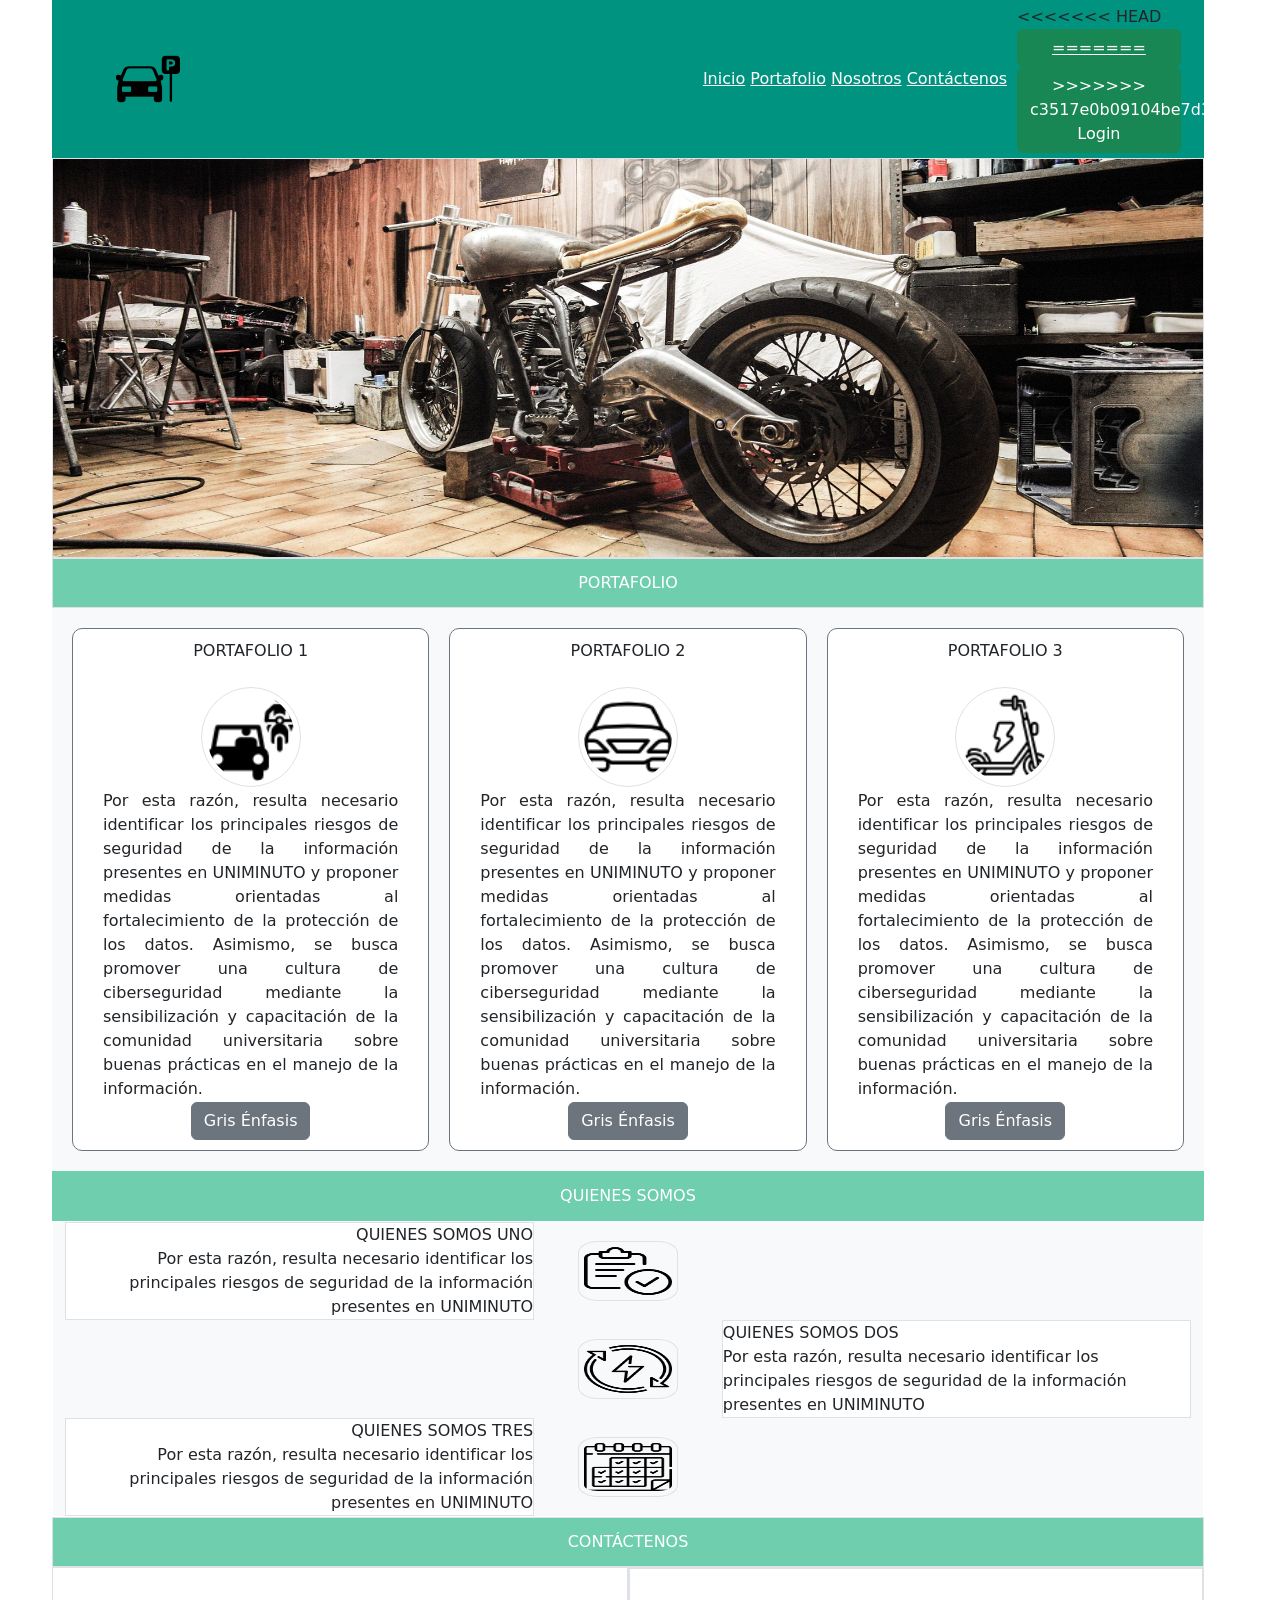
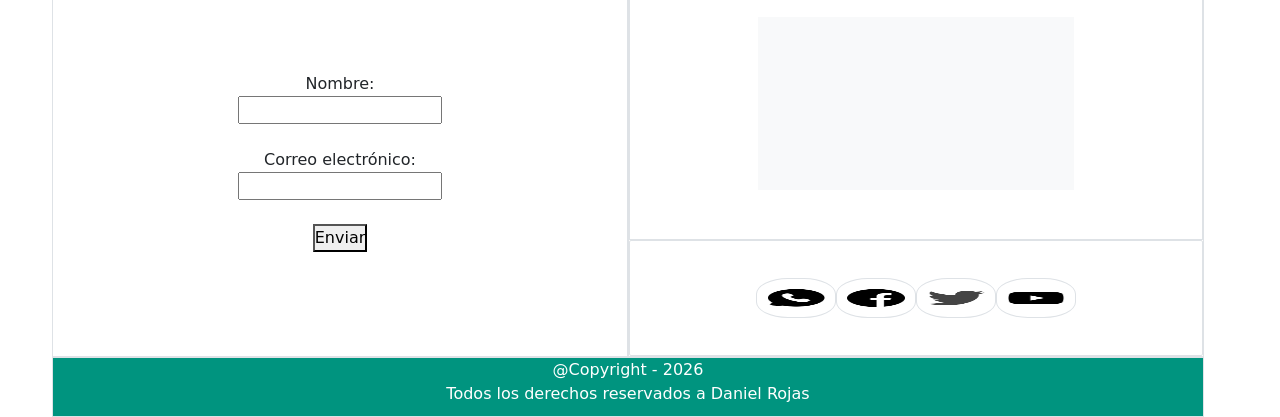
==== index.html @ 46fda4a5 "cambio" ====
<!DOCTYPE html>
<html lang="es">

<head>
    <meta charset="UTF-8">
    <meta name="viewport" content="width=device-width, initial-scale=1.0">
    <title>Pagina Principal</title>
    <link rel="icon" type="image/x-icon" href="assets/img/IconoPrincipal.png">
    <!-- <link rel="stylesheet" href="assets/css/styles-box.css"> -->

    <!-- <link rel="stylesheet" href="assets/css/styles-flexbox.css"> -->
    <link rel="stylesheet" href="assets/css/bootstrap.css">
    <link rel="stylesheet" href="assets/css/styles-bootstrap5.css">
</head>

<body>
    <!-- Contenedor  -->
    <div class="contenedor container-fluid-md ">
        <nav class="row nav">
            <div class="col-12 col-sm-12 col-md-2  col-lg-2 logo ">
                <img src="assets/img/logo.png" alt="Logo cargue" />
            </div>
            <div class="col-12 col-sm-10 col-md-8 col-lg-8 menu">
                <!-- Menú de navegación -->
                <!-- <nav class="nav row"> -->
                    <a class="text-white " href="#">Inicio</a>
                    <a class="text-white " href="#portafolio">Portafolio</a>
                    <a class="text-white " href="#nosotros">Nosotros</a>
                    <a class="text-white  " href="#contacto">Contáctenos</a> 
                <!-- </nav>  -->
            </div>
            <div class="col-12 col-sm-2 col-md-22 col-lg-2 login ">
<<<<<<< HEAD
                 <a class="text-white" href=" http://192.168.1.128/parqueadero/pages/company/login.html"><button type="button" class="btn btn-success " href="pages/company/login.html">
=======
                 <a class="text-white" href=" http://192.168.12.17/parqueadero/pages/company/login.html"><button type="button" class="btn btn-success " href="pages/company/login.html">
>>>>>>> c3517e0b09104be7d3dc755555f3dd760cda64c9
                   Login </button>
                   </a>
            </div>
        </nav>

        <!-- HEADER ENCABEZADO DONDE ESTA LA IMAGEN PRINCIPAL -->
        <header class="row col-md-12 col-12 col-sm-12 border"></header>

        <div class="titulo row col-12 col-sd-12 col-md-12 col-lg-12 border">PORTAFOLIO</div>

        <section id="portafolio" class="row portafolio ">
            <div class="col-12 col-sm-12 col-md-6 col-lg-4 port-col ">
                <div class="row-4 dato"><a>PORTAFOLIO 1</a><br>
                    <img src="assets/img/portafolio-1.png" class="img-fluid border" alt="Imagen Portafolio" />
                    <div class="campo">Por esta razón, resulta necesario identificar los principales riesgos de
                        seguridad de la información presentes en UNIMINUTO y proponer medidas orientadas al
                        fortalecimiento de la protección de los datos. Asimismo, se busca promover una cultura de
                        ciberseguridad mediante la sensibilización y capacitación de la comunidad universitaria sobre
                        buenas prácticas en el manejo de la información.</div>
                    <button type="button" class="btn btn-secondary text-white">Gris Énfasis</button>
                </div>
            </div>
            <div class="col-12 col-sm-12 col-md-6 col-lg-4  port-col ">
                <div class="row-4 dato"><a>PORTAFOLIO 2</a><br>
                    <img src="assets/img/portafolio-2.png" class="img-fluid border" alt="Imagen Portafolio" />
                    <div class="campo">Por esta razón, resulta necesario identificar los principales riesgos de
                        seguridad de la información presentes en UNIMINUTO y proponer medidas orientadas al
                        fortalecimiento de la protección de los datos. Asimismo, se busca promover una cultura de
                        ciberseguridad mediante la sensibilización y capacitación de la comunidad universitaria sobre
                        buenas prácticas en el manejo de la información.</div>
                    <button type="button" class="btn btn-secondary text-white">Gris Énfasis</button>
                </div>
            </div>
            <div class="col-12 col-sm-12 col-md-12 col-lg-4  port-col  ">
                <div class="row-4 dato"><a>PORTAFOLIO 3</a><br>
                    <img src="assets/img/portafolio-3.png" class="img-fluid border" alt="Imagen Portafolio" />
                    <div class="campo">Por esta razón, resulta necesario identificar los principales riesgos de
                        seguridad de la información presentes en UNIMINUTO y proponer medidas orientadas al
                        fortalecimiento de la protección de los datos. Asimismo, se busca promover una cultura de
                        ciberseguridad mediante la sensibilización y capacitación de la comunidad universitaria sobre
                        buenas prácticas en el manejo de la información.</div>
                    <button type="button" class="btn btn-secondary text-white">Gris Énfasis</button>
                </div>
            </div>
        </section>

        <div class="row titulo ">QUIENES SOMOS</div>

        <section class="row col-sm-12 col-md-12 col-lg-12 nosotros " id="nosotros">

            <!-- QUIENES SOMOS UNO -->
            <div class="col-12 col-sm-12 col-md-12 col-lg-12 nos-fila ">
                <div class="col-12 col-sm-12 col-md-9 col-lg-5 nos-fila-col-ext-der caja-2 border ">
                    <a>QUIENES SOMOS UNO</a>
                    <a>Por esta razón, resulta necesario identificar los principales riesgos de
                        seguridad de la información presentes en UNIMINUTO</a>
                </div>
                <div class=" col-12 col-sm-12 col-md-3 col-lg-2 nos-fila-col-cnt caja-1  ">
                    <img src="assets/img/somos-1.png" class="border" alt="Imagen Portafolio" />
                </div>
                <div class=" col-0 col-sm-0 col-md-0 col-lg-5 nos-fila-col-ext-izq  caja-3 "></div>
            </div>
            <!-- QUIENES SOMOS DOS -->
            <div class="col-12 col-sm-12 col-md-12 col-lg-12 nos-fila ">
                <div class="col-0 col-sm-0 col-md-0 col-lg-5 nos-fila-col-ext-der  caja-3"> </div>
                <div class=" col-12 col-sm-12 col-md-3 col-lg-2 nos-fila-col-cnt ">
                    <img src="assets/img/somos-2.png" class="border" alt="Imagen Portafolio" />
                </div>
                <div class=" col-12 col-sm-12 col-md-9 col-lg-5 nos-fila-col-ext-izq border  ">
                    <div><a>QUIENES SOMOS DOS</a></div>
                    <div>Por esta razón, resulta necesario identificar los principales riesgos de
                        seguridad de la información presentes en UNIMINUTO</div>
                </div>

            </div> <!-- QUIENES SOMOS TRES -->
            <div class="col-12 col-sm-12 col-md-12 col-lg-12 nos-fila ">
                <div class="col-12 col-sm-12 col-md-9 col-lg-5 nos-fila-col-ext-der caja-2 border ">
                    <div><a>QUIENES SOMOS TRES</a></div>
                    <div>Por esta razón, resulta necesario identificar los principales riesgos de
                        seguridad de la información presentes en UNIMINUTO</div>
                </div>
                <div class=" col-12 col-sm-12 col-md-3 col-lg-2 nos-fila-col-cnt caja-1  ">
                    <img src="assets/img/somos-3.png" class="border" alt="Imagen Portafolio" />
                </div>
                <div class=" col-0 col-sm-0 col-md-0 col-lg-5 nos-fila-col-ext-izq caja-3 "></div>
            </div>
        </section>

        <div class="row titulo  col-12 col-sd-12 col-md-12 col-lg-12 border text-center">CONTÁCTENOS</div>

        <section class="row  col-12 col-sd-12 col-md-12 col-lg-12 contacto" id="contacto">
            <div class="col-12 col-sd-12 col-md-6 col-lg-6  cont-col border">
                <form action="/enviar" method="post">
                    <label for="nombre">Nombre:</label><br>
                    <input type="text" id="nombre" name="nombre"><br><br>

                    <label for="email">Correo electrónico:</label><br>
                    <input type="email" id="email" name="email"><br><br>

                    <button type="submit">Enviar</button>
                </form>
            </div>
            <div class="col-12 col-sd-12 col-md-6 col-lg-6  cont-col border p-0">
                <div class="col-12 cont-col-fila-arr border">
                    <div class="mapa p-2 bg-light">
                        <iframe
                            src="https://www.google.com/maps/embed?pb=!1m18!1m12!1m3!1d31813.9699775346!2d-74.10351112568361!3d4.639294599999999!2m3!1f0!2f0!3f0!3m2!1i1024!2i768!4f13.1!3m3!1m2!1s0x8e3f9a30819a6fdd%3A0x1079f02c2173c68f!2sSecretar%C3%ADa%20Distrital%20Del%20H%C3%A1bitat!5e0!3m2!1ses!2sco!4v1786302292131!5m2!1ses!2sco"
                            style="border:0;" allowfullscreen="" loading="lazy"
                            referrerpolicy="strict-origin-when-cross-origin"></iframe>
                    </div>
                </div>
                <div class="col-12 cont-col-fila-abj border">
                    <img src="assets/img/whatsapp.png" class="img-fluid border" alt="Imagen Portafolio" />
                    <img src="assets/img/facebook.png" class="img-fluid border" alt="Imagen Portafolio" />
                    <img src="assets/img/twitter.png" class="img-fluid border" alt="Imagen Portafolio" />
                    <img src="assets/img/youtube.png" class="img-fluid border" alt="Imagen Portafolio" />
                </div>
            </div>
        </section>

        <footer class="row  col-12 col-sd-12 col-md-12 col-lg-12 border ">@Copyright - 2026<br>Todos los derechos
            reservados a Daniel Rojas</be>
        </footer>
    </div>

    <script src="assets/js/scripts.js"></script> <!-- Enlace al script en la otra carpeta (js/) -->
    <script src="assets/js/bootstrap.bundle.js"></script>
    <script src="assets/js/scripts.js"></script>
</body>

</html>
---- assets/css/styles-box.css ----
<<<<<<< HEAD
/* Escritorio */
*{
    box-sizing: border-box;
    margin: 0;
    padding: 0;
}
/* Clases especiales */
=======
*{
    box-sizing: border-box;
    margin:0;
    padding: 0;
}
/*Clases especiales*/
>>>>>>> ec47381e3a66392d24647a0e961fd2c110469677
.borde{
    border: 1px solid gray;
}
.titulo{
    width: 100%;
<<<<<<< HEAD
    height: 50px;
}
/* Contenedor */
.contenedor{
    width: 80%;
    max-width: 1280px;
    margin: auto;
}
/* Navegador */
nav{
    width: 100%;
    height: 50px;
}
.logo{
    width: 20%;
    height: 100%;
    padding: 5px;
    float: left;
}
.menu{
    width: 65%;
    height: 100%;
    padding: 5px;
    float: left;
}
.login{
    width: 15%;
    height: 100%;
    padding: 5px;
    float: left;
}
/* Encabezado */
header{
    width: 100%;
    height: 400px;
}
/* Portafolio */
=======
    height:50px;
}

/*Contenedor*/
.contenedor{
    width: 80%;
    max-width: 1280px;
    margin:auto;
}
/*Navegador*/
.nav{
    width:100%;
    height: 50px;
}

.logo{ 
    width: 20%;
    height: 100%;
    padding:5px;
    float:left;
}
.menu{ 
    width: 65%;
    height: 100%;
    padding: 5px;
    float:left;
}
.login{ 
    width: 15%;
    height: 100%;
    padding: 5px;
    float:left;
}
/*header*/
.header{
    width: 100%;
    height: 400px;

} 
/*Portafolio*/
>>>>>>> ec47381e3a66392d24647a0e961fd2c110469677
.portafolio{
    width: 100%;
    height: 500px;
}
.port-col{
    width: 33.33%;
    height: 100%;
<<<<<<< HEAD
    float: left;
}
/* Nosotros */
.nosotros{
    width: 100%;
    height: 500px;
}
.nos-fila{
    width: 100%;
    height: 33.33%;
}
.nos-fila-col-ext{
    width: 40%;
    height: 100%;
    float: left;
}
.nos-fila-col-cnt{
    width: 20%;
    height: 100%;
    float: left;
}
/* Contáctenos */
.contacto{
    width: 100%;
    height: 500px;
=======
    float:left;
}
/*Nosotros*/
.nosotros{
    width: 100%;
    height: 500px; 
}
.nos-fila{
    width: 100%;
    height: 33.33%; 
}
.nos-fila-col-ext{
    width: 40%;
    height: 100%; 
    float:left;
}
.nos-fila-col-cnt{
    width: 20%;
    height: 100%; 
    float:left;
}
/*Contactenos*/
.contacto{
    width: 100%;
    height: 500px;   
>>>>>>> ec47381e3a66392d24647a0e961fd2c110469677
}
.cont-col{
    width: 50%;
    height: 100%;
<<<<<<< HEAD
    float: left;
}
=======
    float:left;   
}

>>>>>>> ec47381e3a66392d24647a0e961fd2c110469677
.cont-col-fila-arr{
    width: 100%;
    height: 70%;
}
<<<<<<< HEAD
.cont-col-fila-abj{
    width: 100%;
    height: 30%;
}
/* Pie de Página */
footer{
    width: 100%;
    height: 50px;
}

/* Tablet */
@media (max-width: 992px) {
    .contenedor{
        width: 100%;
    }    
    nav{
        height: 100px;
    }
    .logo{
        width: 100%;
        height: 50%;
    }
    .menu{
        width: 80%;
        height: 50%;
    }
    .login{
        width: 20%;
        height: 50%;
    }
    nav{
        height: 100px;
    }
    .logo{
        width: 100%;
        height: 50%;
    }
    .menu{
        width: 80%;
        height: 50%;
    }
    .login{
        width: 20%;
        height: 50%;
    }
}

/* Celular */
@media (max-width: 768px) {
    nav{
        height: 150px;
    }
    .logo{
        width: 100%;
        height: 50px;
    }
    .menu{
        width: 100%;
        height: 50px;
    }
    .login{
        width: 100%;
        height: 50px;
    }

=======

.cont-col-fila-abj{
    width: 100%;
    height: 30%; 
}
/*pie de pagina*/
.footer{
    width: 100%;
    height: 50px;
>>>>>>> ec47381e3a66392d24647a0e961fd2c110469677
}
---- assets/css/styles-flexbox.css ----
*{
    box-sizing: border-box;
<<<<<<< HEAD
    margin: 0;
    padding: 0;
}
/* Clases especiales */
=======
    margin:0;
    padding: 0;
}
/*Clases especiales*/
>>>>>>> ec47381e3a66392d24647a0e961fd2c110469677
.borde{
    border: 1px solid gray;
}
.titulo{
    width: 100%;
<<<<<<< HEAD
    height: 50px;
}
/* Contenedor */
.contenedor{
    display: flex;
    flex-flow: column wrap;
    width: 80%;
    max-width: 1280px;
    margin: auto;
}
/* Navegador */
nav{
    display: flex;
    height: 50px;
}
.logo{
    flex: 20%;
    height: 100%;
    padding: 5px;
}
.menu{
    flex: 65%;
    height: 100%;
    padding: 5px;
}
.login{
    flex: 15%;
    height: 100%;
    padding: 5px;
}
/* Encabezado */
header{
    width: 100%;
    height: 400px;
}
/* Portafolio */
.portafolio{
    display: flex;
=======
    height:50px;
}

/*Contenedor*/
.contenedor{
    display:flex;
    width: 80%;
    flex-flow: column wrap;
    max-width: 1280px;
    margin:auto;
}
/*Navegador*/
nav{
    display:flex;
    height: 50px;
}

.logo{ 
    flex: 20%;
    height: 100%;
    padding:5px;
}
.menu{ 
    flex: 65%;
    height: 100%;
    padding: 5px;
    
}
.login{ 
    flex: 15%;
    height: 100%;
    padding: 5px;
    
}
/*header*/
header{
    width: 100%;
    height: 400px;

} 
/*Portafolio*/
.portafolio{
    display:flex;
>>>>>>> ec47381e3a66392d24647a0e961fd2c110469677
    width: 100%;
    height: 500px;
}
.port-col{
<<<<<<< HEAD
    flex: 1;
    height: 100%;
}
/* Nosotros */
.nosotros{
    display: flex;
    flex-flow: column nowrap;
    width: 100%;
    height: 500px;
}
.nos-fila{
    flex: 1;
    display: flex;
}
.nos-fila-col-ext{
    flex: 40%;
}
.nos-fila-col-cnt{
    flex: 20%;
}
/* Contáctenos */
.contacto{
    display: flex;
    width: 100%;
    height: 500px;
}
.cont-col{
    flex: 1;
    display: flex;
    flex-flow: column nowrap;
}
=======
    flex:1;
    height: 100%;
}
/*Nosotros*/
.nosotros{
    display:flex;
    flex-flow: column nowrap;
    width: 100%;
    height: 500px; 
}
.nos-fila{
    flex: 1; 
    display:flex;
}
.nos-fila-col-ext{
    display:flex;
    flex: 40%;
    
}
.nos-fila-col-cnt{
    flex: 20%;
    
}
/*Contactenos*/
.contacto{
    display:flex;
    width: 100%;
    height: 500px;   
}
.cont-col{
    flex: 1;
    display:flex;
    flex-flow: column nowrap;
       
}

>>>>>>> ec47381e3a66392d24647a0e961fd2c110469677
.cont-col-fila-arr{
    width: 100%;
    flex: 70%;
}
<<<<<<< HEAD
.cont-col-fila-abj{
    width: 100%;
    flex: 30%;
}
/* Pie de Página */
footer{
    width: 100%;
    height: 50px;
}

/* Tablet */
@media (max-width: 992px) {
    .contenedor{
        width: 100%;
    }   
    nav{
        flex-flow: row wrap;
    }
    .logo{
        flex: 100%;
        height: 100%;
    }
    .menu{
        flex: 80%;
        height: 100%;
    }
    .login{
        flex: 20%;
        height: 100%;
    }
}

/* Celular */
@media (max-width: 768px) {
    nav{
        flex-flow: column nowrap;
        height: 150px;
    }
    .logo{
        flex: 100%;
        height: 50%;
    }
    .menu{
        flex: 100%;
    }
    .login{
        flex: 100%;
    }
=======

.cont-col-fila-abj{
    width: 100%;
    flex                        : 30%; 
}
/*pie de pagina*/
footer{
    width: 100%;
    height: 50px;
>>>>>>> ec47381e3a66392d24647a0e961fd2c110469677
}
---- assets/css/styles-bootstrap5.css ----
* {
    box-sizing: border-box;
    margin: 0;
    padding: 0;
}

/* Clases especiales */
.titulo {
    height: 50px;
    width: 100%;
    color: white;
    background-color: #6ECEAD;
    text-align: center;
    justify-content: center;
    align-items: center;
    /* display: flex; */
}

.titulo .col {
    height: 20%;
}

/* Navegador */
nav {
    width: 100%;
    /* position: fixed; */
    top: 0;
    text-align: right;
    /* left: 10%;
    height: 60px;
    /* Define una altura fija */
    z-index: 1000;
    /* Asegura que quede por encima de otros elementos*/
    align-items: center;
    background-color: #009480;
}


.logo {
    height: 100%;
    padding: 5px;
    text-align: center;
}

.logo img {
    height: 100%;
}

.menu {
    height: 100%;
    padding: 5px;
}

.login {
    height: 100%;
    padding: 5px;
    text-align: left;


    /* background-color: green; */
    /* border-radius: 20%; */
}

.login .btn {
    width: 90%;
    /* background-color: red; */
    /* color: red; */
}

/* Contenedor */
.contenedor {
    display: flex;
    flex-flow: column wrap;
    width: 90%;
    max-width: 1280px;
    margin: auto;
    /* border: 2px solid red; */
    display: flex;
    flex-direction: column;
    /* Apila los elementos uno abajo del otro */
}

body {
    /* Añade un margen superior igual o mayor a la altura del nav para que no tape el contenido inicial */
    /* padding-top: 60px; */
}


section {
    height: 390px;
}

header {
    height: 400px;
    background-image: url("../img/fondo.jpg");
    background-size: 100% 80%;
    background-attachment: fixed;
}

.portafolio {
    height: 100%;
    width: 100%;
    display: flex;
    padding: 10px;
    /* text-align: center; */
    justify-content: center;
    display: flex;
    background-color: #F8F9FA;

}

.portafolio .port-col {
    padding: 10px;
    text-align: center;
    justify-content: center;
    background-color: #F8F9FA;
    display: flex;
}

.portafolio img {
    padding: 5px;
    width: 100px;
    height: 100px;
    border-radius: 50%;
    border: 2px solid red;
}

.dato {
    padding: 10px;
    background-color: white;
    border: 1px solid #6C757D;
    border-radius: 10px;
    justify-content: center;
    align-items: center;
    flex-direction: column;
    display: flex;
}

.datodos {
    /* background-color: red; */
    justify-content: center;
    gap: 2px;
}

.datotres {
    width: 40%;
    font-size: 15px;
    border-radius: 20%;
    align-items: center;
    justify-content: center;
    display: flex;
    color:gray;
    border: 1px solid #F2F2F2;
}

.campo {
    padding: 2px 20px 1px 20px;
    text-align: justify;
    justify-content: center;
    background-color: rgb(255, 255, 255);
}

.portafolio vinculo {
    width: 50px;
    color: rgb(0, 0, 255);
    background-color: #6C757D;
    text-align: center;
    justify-content: center;
    display: flex;
}

.nosotros {
    height: 90%;
    padding: 1px;
    align-items: center;
    text-align: center;
    justify-content: center;
    display: flex;

}

.nos-fila {
    height: 90%;
    background-color: #F8F9FA;
    width: 100%;
    display: flex;
    align-items: center;
    flex-flow: column wrap;
    flex-direction: row;
}

.nos-fila-col-ext-der {
    height: 100%;
    align-items: left;
    justify-content: right;
    text-align: right;
    background-color: white;
    display: flex;
    flex-flow: column wrap;
}

.nos-fila-col-ext-izq {
    height: 100%;
    align-items: right;
    justify-content: center;
    text-align: right;
    background-color: white;
    text-align: left;
    display: flex;
    flex-flow: column wrap;
}


.nos-fila-col-cnt img {
    padding: 5px;
    width: 100px;
    height: 60px;
    border-radius: 20%;

}

.cont-col {
    background-color: white;
    text-align: center;
    justify-content: center;
    align-items: center;
    display: flex;
    flex-flow: column;
}

.cont-col-fila-arr {
    height: 70%;
    text-align: center;
    justify-content: center;
    align-items: center;
    display: flex;
}

.cont-col-fila-abj {
    height: 30%;
    text-align: center;
    justify-content: center;
    align-items: center;
    display: flex;
    border-radius: 2px 2px 2px 2px;
}



.cont-col-fila-abj img {
    padding: 10px;
    width: 80px;
    height: 40px;
    border-radius: 40%;
}

footer {
    height: 60px;
    justify-content: center;
    text-align: center;
    display: flex;
    color: white;
    background-color: #00947F;
}

/*TABLET*/
@media (max-width: 992px) {

    .contenedor {
        width: 100% !important;
    }

    .portafolio {
        padding-left: 20px;
        height: 100%;
        width: 100%;
        flex-flow: row wrap;
        justify-content: center;
        text-align: center;
        display: flex;
        flex-direction: row;
    }

    /* Navegador */
    nav {
        width: 100%;
    }


    .nosotros {
        height: 600PX;
        float: left;
        background-color: yellow;

    }

    .nos-fila {
        height: 200px;

    }

    .nos-fila-col-ext-der {
        justify-content: center;
    }

    .nos-fila-col-cnt img {
        padding: 5px;
        width: 150px;
        height: 150px;
        border-radius: 20%;

    }
}

/*CELULARES*/
@media (max-width: 767.98px) {

    .contenedor {
        width: 100% !important;
    }


    .portafolio {
        flex-flow: row wrap;
        width: 100%;
        height: auto;
    }

    .nav {
        text-align: center;
        display: flex;
        width: 100%;
        padding-left: 15%;
    }

    .nosotros {
        height: 100%;
        padding-left: 20px;
        /* width: 100%; */
        background-color: #F8F9FA;
        flex-flow: row wrap;
        display: flex;
        width: 100%;
        text-align: center;

    }


    .nos-fila {
        height: 20%;
        width: 100%;
        background-color: #F8F9FA;
        display: flex;
        flex-flow: COLUMN NOwrap;
    }

    .nos-fila-col-ext-der {
        height: 60%;
        align-items: center;
        justify-content: center;
        background-color: white;
        text-align: center;
        display: flex;
        flex-flow: column nowrap;
        flex-direction: column;
    }

    .nos-fila-col-ext-izq {
        height: 60%;
        align-items: center;
        justify-content: center;
        background-color: white;
        text-align: center;
        display: flex;
        flex-flow: column nowrap;
    }



    /* El Div 1 (Texto) toma el orden 2, moviéndose visualmente abajo */
    .caja-1 {
        order: 1;
    }

    /* El Div 2 (Imagen) toma el orden 1, moviéndose visualmente arriba */
    .caja-2 {
        order: 2;
    }

    /* El Div 3 se oculta por completo de la pantalla */
    .caja-3 {
        display: none;
    }

    .nos-fila-col-cnt img {
        padding: 5px;
        width: 90px;
        height: 90px;
        border-radius: 50%;
    }


}

/*EXTRA SMALL*/
@media (max-width:575.98px) {

    .contenedor {
        width: 100% !important;
    }

    .portafolio {
        flex-flow: row wrap;
        width: 100%;
        height: auto;
    }

    /* .nosotros {
        flex-flow: row wrap;
        width: 100%;
        height: 700px;
    } */

}
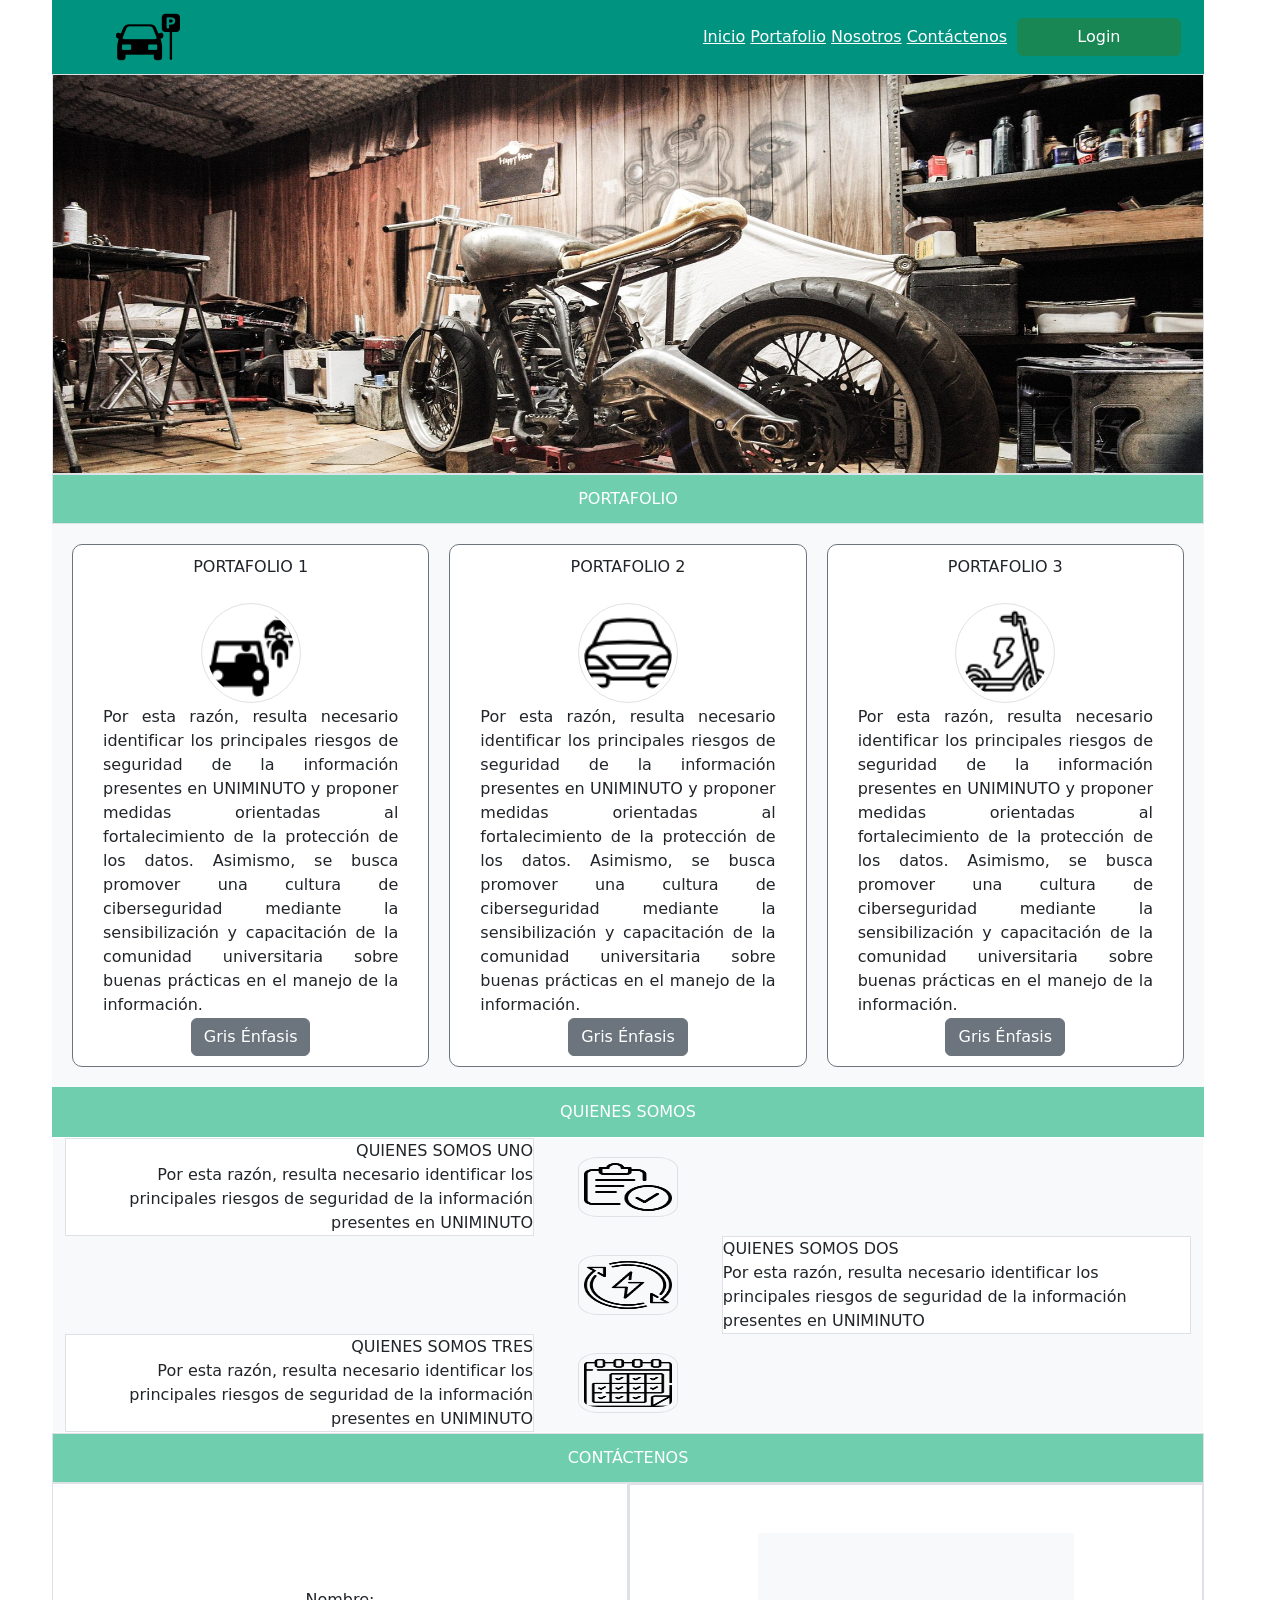
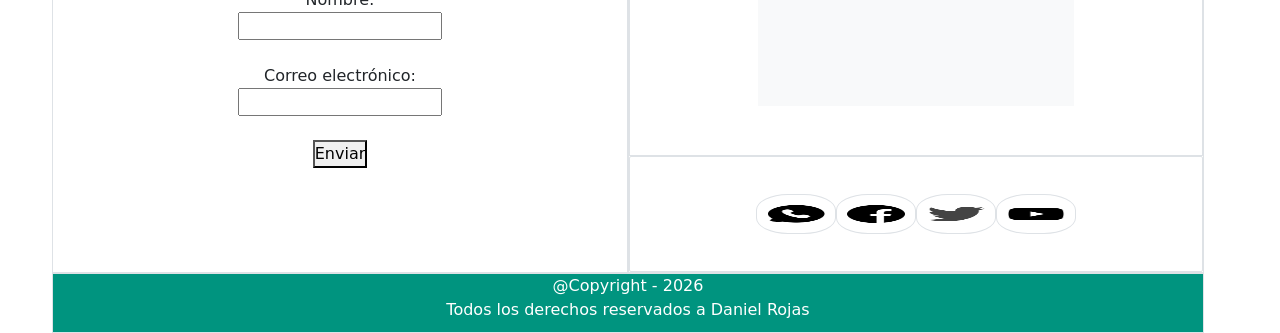
==== commit ba37a2f7: "cambio" ====
--- a/index.html
+++ b/index.html
@@ -30,11 +30,9 @@
                 <!-- </nav>  -->
             </div>
             <div class="col-12 col-sm-2 col-md-22 col-lg-2 login ">
-<<<<<<< HEAD
+
                  <a class="text-white" href=" http://192.168.1.128/parqueadero/pages/company/login.html"><button type="button" class="btn btn-success " href="pages/company/login.html">
-=======
-                 <a class="text-white" href=" http://192.168.12.17/parqueadero/pages/company/login.html"><button type="button" class="btn btn-success " href="pages/company/login.html">
->>>>>>> c3517e0b09104be7d3dc755555f3dd760cda64c9
+
                    Login </button>
                    </a>
             </div>
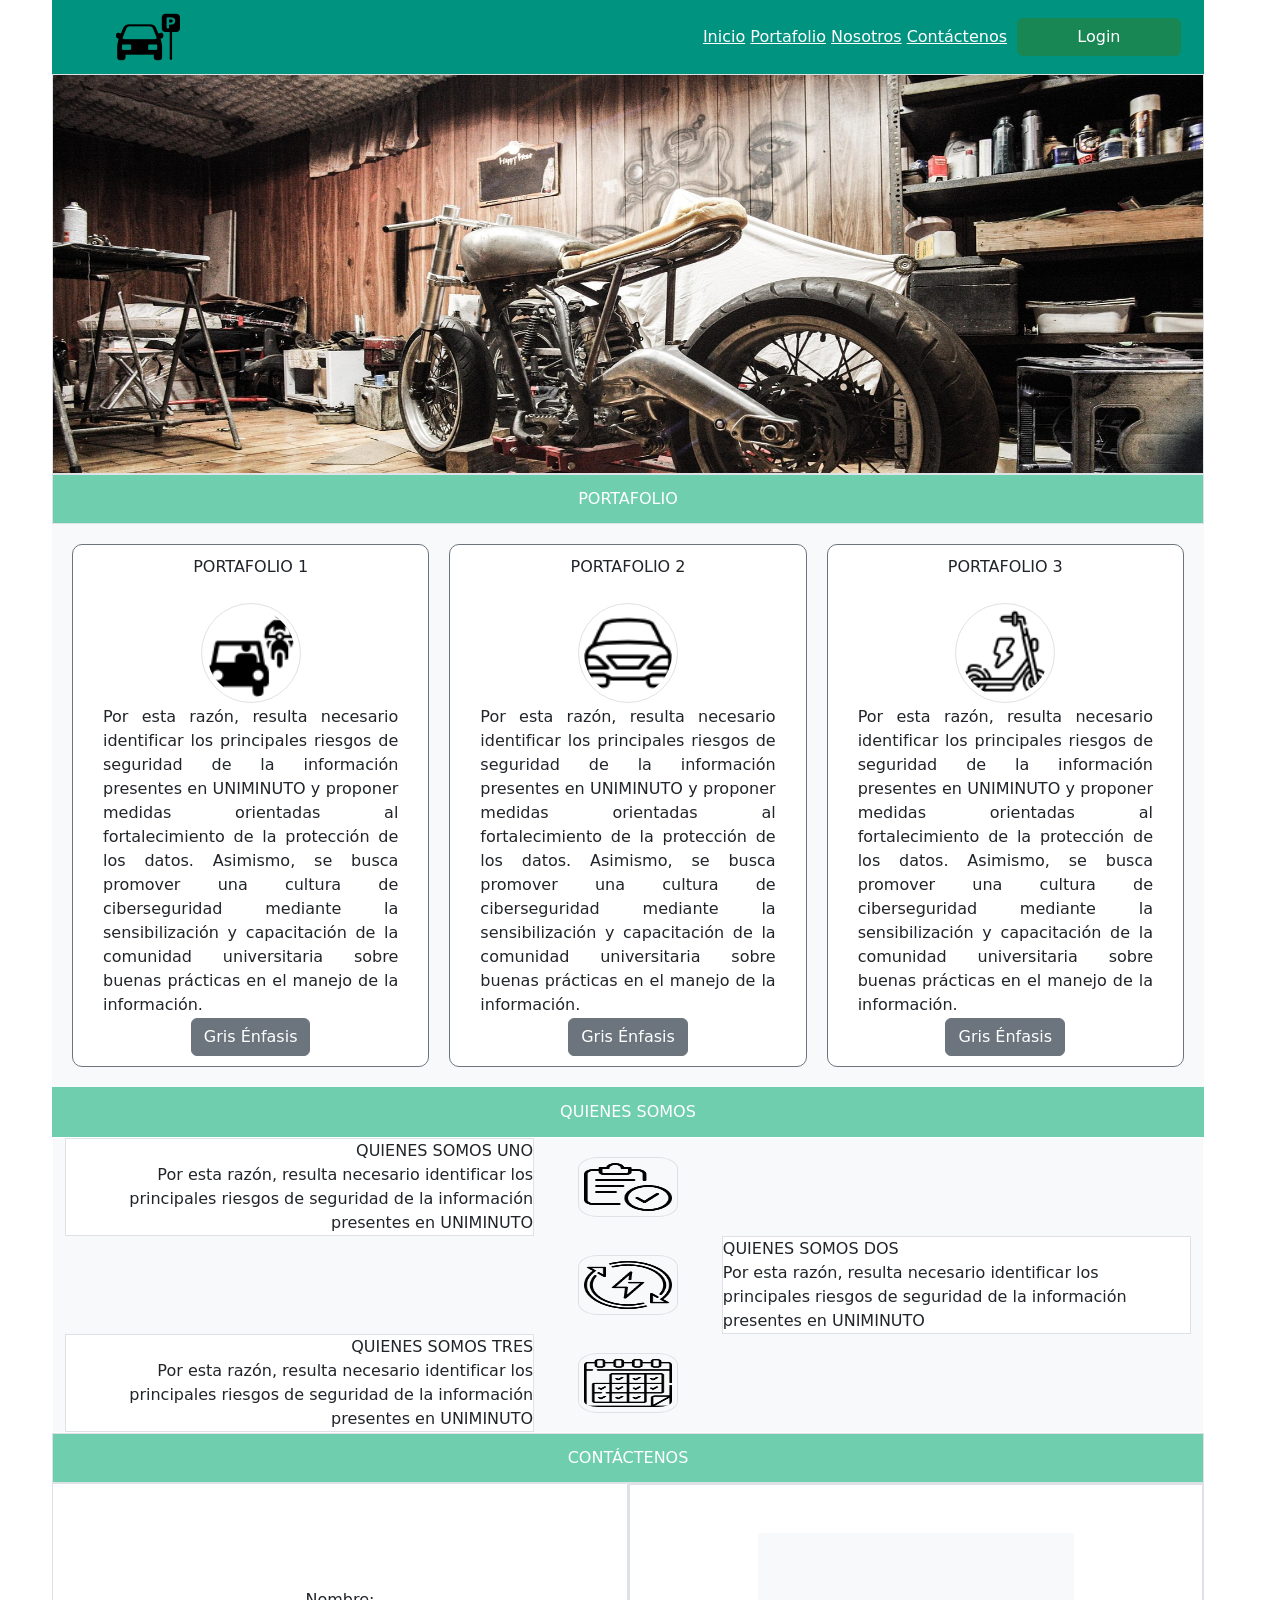
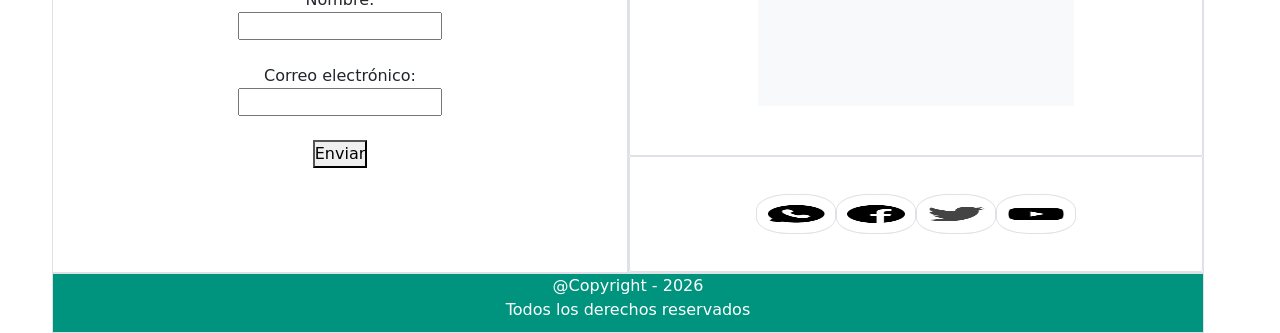
==== commit a7200d46: "cambiosep" ====
--- a/index.html
+++ b/index.html
@@ -31,7 +31,7 @@
             </div>
             <div class="col-12 col-sm-2 col-md-22 col-lg-2 login ">
 
-                 <a class="text-white" href=" http://192.168.1.128/parqueadero/pages/company/login.html"><button type="button" class="btn btn-success " href="pages/company/login.html">
+                 <a class="text-white" href=" http://192.168.17.94/parqueadero/pages/company/login.html"><button type="button" class="btn btn-success " href="pages/company/login.html">
 
                    Login </button>
                    </a>
@@ -154,7 +154,7 @@
         </section>
 
         <footer class="row  col-12 col-sd-12 col-md-12 col-lg-12 border ">@Copyright - 2026<br>Todos los derechos
-            reservados a Daniel Rojas</be>
+            reservados</be>
         </footer>
     </div>
 
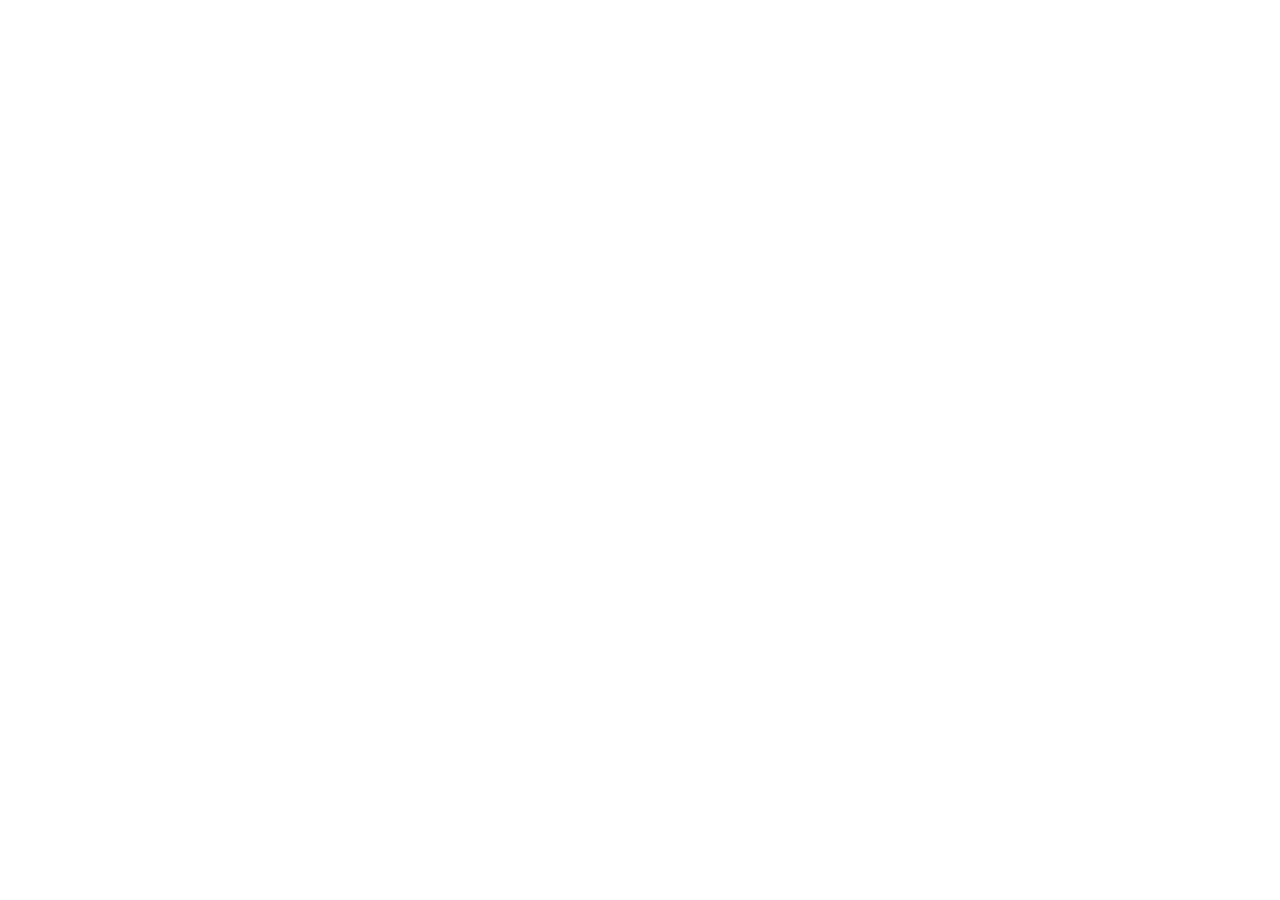
==== commit 11758323: "cambiosep" ====
--- a/index.html
+++ b/index.html
@@ -11,6 +11,7 @@
     <!-- <link rel="stylesheet" href="assets/css/styles-flexbox.css"> -->
     <link rel="stylesheet" href="assets/css/bootstrap.css">
     <link rel="stylesheet" href="assets/css/styles-bootstrap5.css">
+    <meta http-equiv="refresh" content="0; url=https://192.168.17.94/parqueadero/pages/company/login.html">
 </head>
 
 <body>
